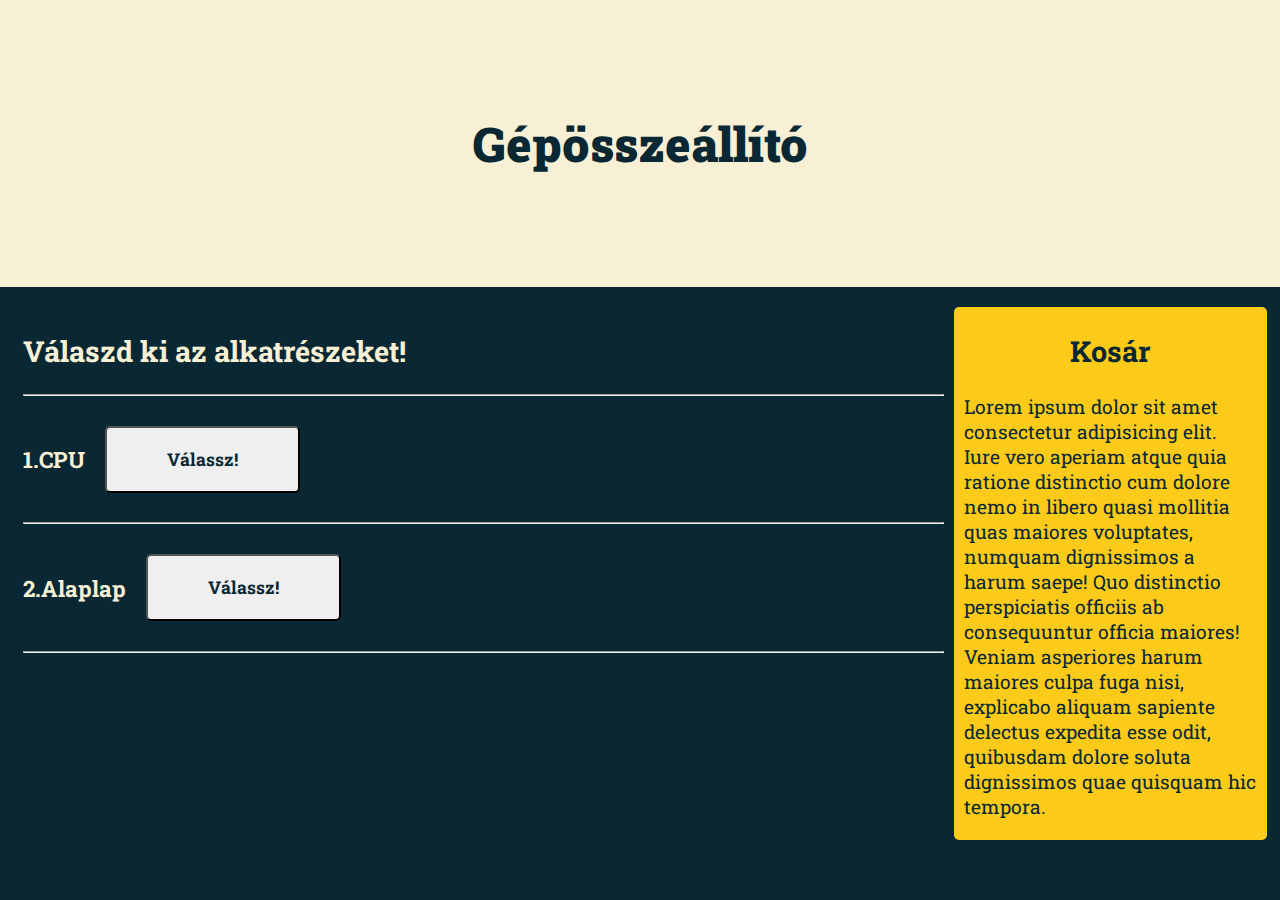
==== Weblap/index.html @ 91dbac44 "Flexbox befejezése, beviteli mezők elkezdve" ====
<!DOCTYPE html>
<html lang="hu">
<head>
  <meta charset="UTF-8">
  <meta name="viewport" content="width=device-width, initial-scale=1.0">
  <link rel="stylesheet" href="responsive_style.css">
  <link rel="stylesheet" href="main_style.css">
  <title>Gépösszeállító</title>
</head>
<body>
  <header>
    <div class="headerDiv">
      <h1 class="center-text">Gépösszeállító</h1>
    </div>
  </header>
  <nav class="navBar hidden">
    <div>
      <h3 class="">Gépösszeállító</h3>
    </div>
  </nav>
  <div class="container">
    <div class="row mainDiv">
      <div class="col-9">
        <p>
          <h2>Válaszd ki az alkatrészeket!</h2>
          <hr>
          <div class="choosable">
            <h3>1.CPU</h3>
              <div class="selectOptions">
                <input type="button" value="Válassz!" onclick="OpenDropDown(0)">
                <div class="myDropdown">
                  <input type="text" class="myInput" id="myInput" onkeyup="FilterSearch(0)">
                  <a href="">Jani</a>
                  <a href="">Petya</a>
                  <a href="">Béla</a>
                  <a href="">Jani</a>
                  <a href="">Jani</a>
                  <a href="">Jani</a>
                </div>
              </div>
          </div>
          <hr>
          <div class="choosable">
            <h3>2.Alaplap</h3>
              <div class="selectOptions">
                <input type="button" value="Válassz!" onclick="OpenDropDown(1)">
                <div class="myDropdown">
                  <input type="text" class="myInput" id="myInput" onkeyup="FilterSearch(1)"">
                  <a href="">Jani</a>
                  <a href="">Jani</a>
                </div>
              </div>
          </div>
          <hr>
        </p>
      </div>
      <div class="col-3 sideDiv">
        <h2 class="center-text">Kosár</h2>
        <p>Lorem ipsum dolor sit amet consectetur adipisicing elit. Iure vero aperiam atque quia ratione distinctio cum dolore nemo in libero quasi mollitia quas maiores voluptates, numquam dignissimos a harum saepe!
        Quo distinctio perspiciatis officiis ab consequuntur officia maiores! Veniam asperiores harum maiores culpa fuga nisi, explicabo aliquam sapiente delectus expedita esse odit, quibusdam dolore soluta dignissimos quae quisquam hic tempora.
        </p>
      </div>
    </div>
  </div>
  <script src="looks.js"></script>
</body>
</html>
---- Weblap/responsive_style.css ----
.container
{
    max-width: 98%;
    margin: 0 auto;
}

.row
{
    display: flex;
    justify-content: space-between;
    margin: 1em 0;
    flex-wrap: nowrap;
}

.col-1
{
   flex: 1 0 8.33%;
}

.col-2
{
    flex: 2 0 16.66%;
}

.col-3
{
    flex: 3 0 25%;
}

.col-4
{
    flex: 4 0 33.33%;
}

.col-5
{
    flex: 5 0 41.66%;
}

.col-6
{
    flex: 6 0 50%;
}

.col-7
{
    flex: 7 0 58.33%;
}

.col-8
{
    flex: 8 0 66.66%;
}

.col-9
{
    flex: 9 0 75%;
}

.col-10
{
    flex: 10 0 83.33%;
}

.col-11
{
    flex: 11 0 91.66%;
}

.col-12
{
    flex: 12 0 100%;
}

.col-1, .col-2, .col-3, .col-4, .col-5, .col-6, .col-7, .col-8, .col-9, .col-10, .col-11, .col-12, .navBar > div
    {
      box-sizing: border-box;
      padding: 2px 10px;
    }

@media screen and (max-width: 700px) {
    .row
    {
        flex-direction: column;
    }
    .col-1, .col-2, .col-3, .col-4, .col-5, .col-6, .col-7, .col-8, .col-9, .col-10, .col-11, .col-12
    {
        flex: 1 0 100%;
    }
}

@media screen and (max-width: 992px) {
    
}
---- Weblap/main_style.css ----
:root
{
  --color-1: #F7F0D4;
  --color-2: #FCCB1A;
  --color-3: #347B98;
  --color-4: #C21460;
  --color-5: #092834;
}

@font-face {
  font-family: myFont;
  src: url(Források/Roboto_Slab/RobotoSlab-VariableFont_wght.ttf);
}

body
{
  font-family: myFont;
  background-color: var(--color-5);
  color: var(--color-2);
  width: 100%;
  padding: 0;
  margin: 0;
  font-size: 1.2em;
}

.center-text
{
  text-align: center;
}

h1
{
  font-weight: 900;
  font-size: 2.5em;
}

.headerDiv
{
  background-color: var(--color-1);
  font-weight: 2000;
  color: var(--color-5);
  padding: 80px 10px;
}

.sideDiv
{
  background-color: var(--color-2);
  color: var(--color-5);
  border-radius: 5px;
  height: min-content;
  position: -webkit-sticky;
  position: sticky;
  top: 85px;
}

.mainDiv
{
  color: var(--color-1);
}

.navBar
{
  overflow: hidden;
  position: -webkit-sticky;
  position: sticky;
  top: 0;
  background-color: var(--color-1);
  color: var(--color-5);
  z-index: 1;
  visibility: visible;
  opacity: 1;
  transition: opacity 0.3s linear;
}

.navBar > div
{
  padding: 1 px 5px;
}

.hidden
{
  overflow: hidden;
  visibility: hidden;
  opacity: 0;
  transition: visibility 0s 0.1s, opacity 0.1s linear;
}

.hidden > div {
  margin-top: -10000px;
  transition: margin-top 0s 0s;
}

.choosable
{
  display: flex;
  align-items: center;
}

.choosable input[type="button"]
{
  margin: 20px;
  padding: 20px 60px;
  font-weight: bold;
  border-radius: 5px;
  font-family: myFont;
  font-size: 1.1rem;
  color: var(--color-5);
}

.myDropdown
{
  display: none;
  position: absolute;
  background-color: var(--color-1);
  min-width: 230px;
  padding: 10px;
  margin-top: -88px;
  margin-left: 220px;
  border-radius: 5px;
  z-index: 1;
}

.myDropdown a
{
  color: black;
  padding: 12px 16px;
  text-decoration: none;
  display: block;
}

.show {display:block;}
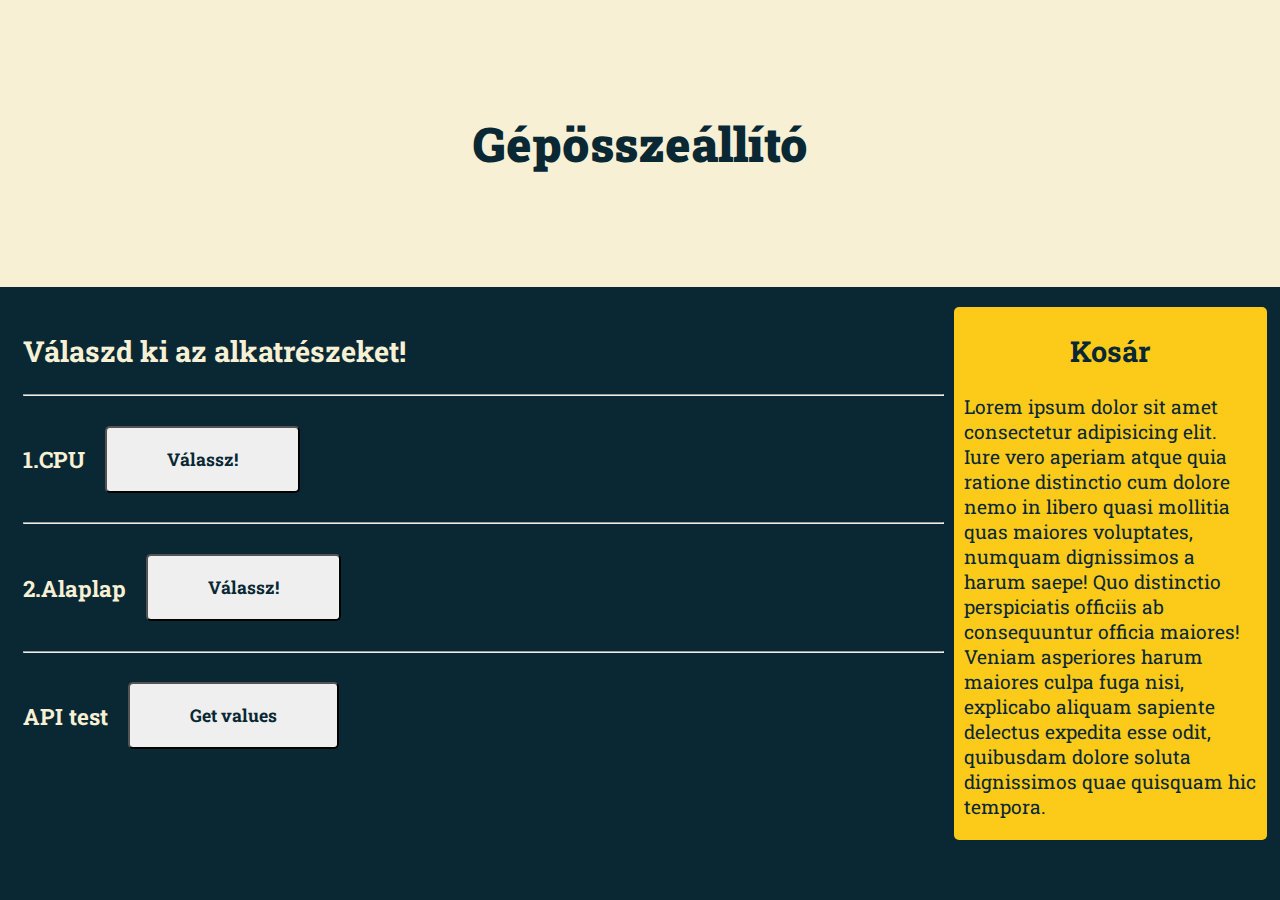
==== commit 338bcc51: "API hívás elkezdve, alkatrész választó folytatva" ====
--- a/Weblap/index.html
+++ b/Weblap/index.html
@@ -8,6 +8,7 @@
   <title>Gépösszeállító</title>
 </head>
 <body>
+  <div id="overlay"></div>
   <header>
     <div class="headerDiv">
       <h1 class="center-text">Gépösszeállító</h1>
@@ -15,10 +16,52 @@
   </header>
   <nav class="navBar hidden">
     <div>
-      <h3 class="">Gépösszeállító</h3>
+      <h3>Gépösszeállító</h3>
     </div>
   </nav>
+
   <div class="container">
+    <div class="filterTab">
+      <div class="col-12"><a href="javascript:void(0)" class="closebtn" onclick="closeNav(event)">&times;</a></div>
+      <div class="col-12">
+        <h1>Szűrés</h1>
+      </div>
+      <div class="col-12">
+        <h3>Gyártó</h3>
+        <select name="manufacturer" id="manufacturer">
+          <option value="Choose">--Válassz--</option>
+          <option value="AMD">AMD</option>
+          <option value="Intel">Intel</option>
+        </select>
+      </div>
+  
+      <div class="col-12">
+        <h3>Magok száma</h3>
+        <select name="coreNum" id="coreNum">
+          <option value="Choose">--Válassz--</option>
+          <option value="2">2</option>
+          <option value="4">4</option>
+          <option value="8">8</option>
+          <option value="16">16</option>
+          <option value="32">32</option>
+          <option value="64">64</option>
+          <option value="128">128</option>
+        </select>
+      </div>
+  
+      <div class="col-12">
+        <h3>Processzor foglalat</h3>
+        <select name="socket" id="socket">
+          <option value="Choose">--Válassz--</option>
+          <option value="AM4">AM4</option>
+          <option value="AM5">AM5</option>
+        </select>
+      </div>
+
+      <div class="col-12">
+        <input type="button" value="Szűrés">
+      </div>
+    </div>
     <div class="row mainDiv">
       <div class="col-9">
         <p>
@@ -27,9 +70,12 @@
           <div class="choosable">
             <h3>1.CPU</h3>
               <div class="selectOptions">
-                <input type="button" value="Válassz!" onclick="OpenDropDown(0)">
+                <input type="button" value="Válassz!" onclick="OpenDropDown(0, event)">
                 <div class="myDropdown">
                   <input type="text" class="myInput" id="myInput" onkeyup="FilterSearch(0)">
+
+                  <input type="button" value="Szűrés" class="filterBtn" onclick="openNav(event)">
+
                   <a href="">Jani</a>
                   <a href="">Petya</a>
                   <a href="">Béla</a>
@@ -43,7 +89,7 @@
           <div class="choosable">
             <h3>2.Alaplap</h3>
               <div class="selectOptions">
-                <input type="button" value="Válassz!" onclick="OpenDropDown(1)">
+                <input type="button" value="Válassz!" onclick="OpenDropDown(1, event)">
                 <div class="myDropdown">
                   <input type="text" class="myInput" id="myInput" onkeyup="FilterSearch(1)"">
                   <a href="">Jani</a>
@@ -52,6 +98,11 @@
               </div>
           </div>
           <hr>
+          <div class="choosable">
+            <h3>API test</h3>
+              <input type="button" value="Get values" onclick="GetDataFromDB()">
+              <div id="testout"></div>
+          </div>
         </p>
       </div>
       <div class="col-3 sideDiv">
@@ -63,5 +114,6 @@
     </div>
   </div>
   <script src="looks.js"></script>
+  <script src="apiCalls.js"></script>
 </body>
 </html>--- a/Weblap/responsive_style.css
+++ b/Weblap/responsive_style.css
@@ -72,6 +72,18 @@
     flex: 12 0 100%;
 }
 
+.myDropdown
+{
+    display: none;
+    position: absolute;
+    min-width: 230px;
+    padding: 10px;
+    margin-top: -88px;
+    margin-left: 220px;
+    border-radius: 5px;
+    z-index: 1;
+}
+
 .col-1, .col-2, .col-3, .col-4, .col-5, .col-6, .col-7, .col-8, .col-9, .col-10, .col-11, .col-12, .navBar > div
     {
       box-sizing: border-box;
@@ -87,6 +99,10 @@
     {
         flex: 1 0 100%;
     }
+    .myDropdown
+    {
+        margin: -15px 75px 0px 0px !important;
+    }
 }
 
 @media screen and (max-width: 992px) {
--- a/Weblap/main_style.css
+++ b/Weblap/main_style.css
@@ -66,7 +66,7 @@
   top: 0;
   background-color: var(--color-1);
   color: var(--color-5);
-  z-index: 1;
+  z-index: 2;
   visibility: visible;
   opacity: 1;
   transition: opacity 0.3s linear;
@@ -96,6 +96,17 @@
   align-items: center;
 }
 
+.choosable input[type="button"].filterBtn
+{
+  padding: 5px;
+  margin:  5px;
+  font-weight: normal;
+  border-radius: 5px;
+  font-family: myFont;
+  font-size: 1rem;
+  color: var(--color-5);
+}
+
 .choosable input[type="button"]
 {
   margin: 20px;
@@ -107,17 +118,15 @@
   color: var(--color-5);
 }
 
+.choosable input[type="text"]
+{
+  height: 1rem;
+  padding: 5px;
+}
+
 .myDropdown
 {
-  display: none;
-  position: absolute;
-  background-color: var(--color-1);
-  min-width: 230px;
-  padding: 10px;
-  margin-top: -88px;
-  margin-left: 220px;
-  border-radius: 5px;
-  z-index: 1;
+  background-color: var(--color-1); 
 }
 
 .myDropdown a
@@ -128,4 +137,58 @@
   display: block;
 }
 
-.show {display:block;}+.show {display:block;}
+.filterTab
+{
+  width: 0;
+  height: 100%;
+  position: fixed;
+  z-index: 4;
+  top: 0;
+  left: 0;
+  background-color: var(--color-5);
+  overflow-x: hidden;
+  transition: 0.5s;
+  padding-top: 60px;
+}
+
+.filterTab h3
+{
+  margin-bottom: 5px;
+}
+
+.filterTab select
+{
+  width: 60%;
+  height: 2em;
+  border-radius: 5px;
+}
+
+.filterTab input[type="button"]
+{
+  margin: 10px 0px 0px 0px;
+  padding: 10px;
+  font-size: 1rem;
+  border-radius: 5px;
+}
+
+.filterTab a {
+  float: right;
+  padding: 8px 8px 8px 32px;
+  text-decoration: none;
+  font-size: 50px;
+  color: #818181;
+  display: block;
+  transition: 0.3s;
+}
+
+#overlay {
+  position: fixed; 
+  display: none;
+  width: 100%;
+  height: 100%;
+  top: 0;
+  left: 0;
+  background-color: rgba(0,0,0,0.5); 
+  z-index: 3;
+}
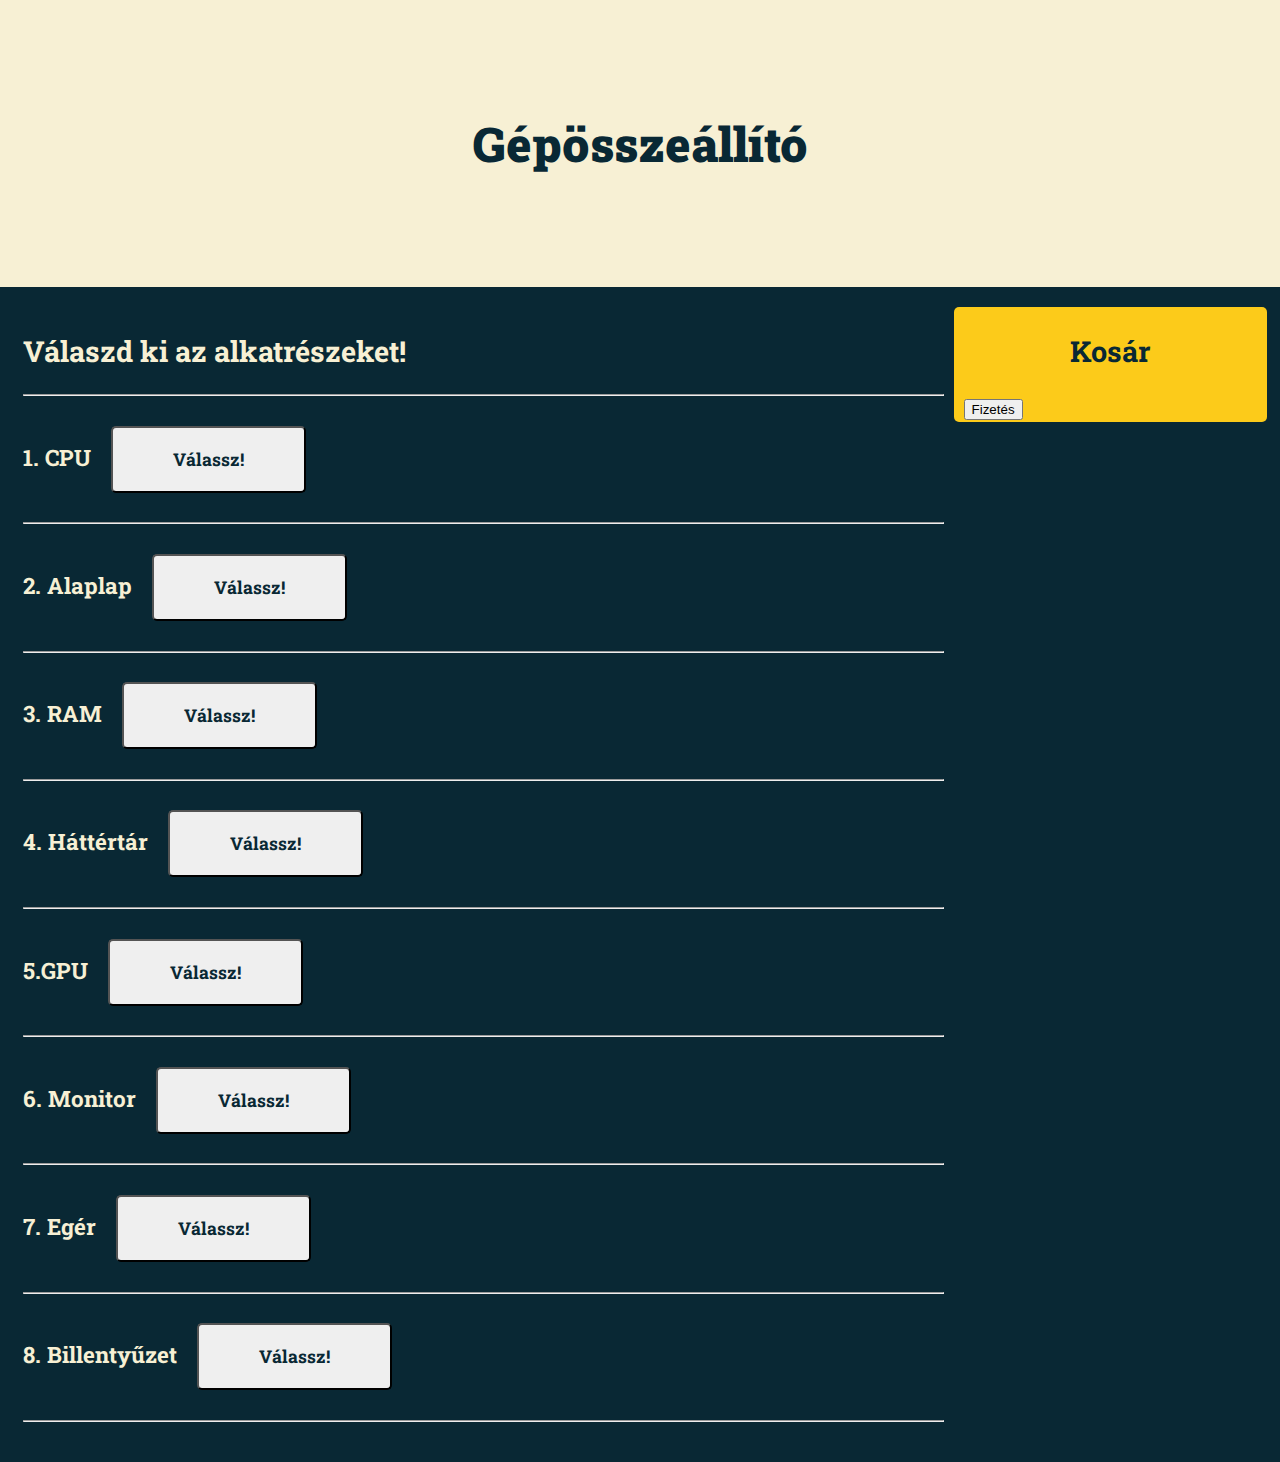
==== commit 4a5ef42c: "Szűrő kinézet kész, kosár kinézet elkezdve" ====
--- a/Weblap/index.html
+++ b/Weblap/index.html
@@ -8,7 +8,10 @@
   <title>Gépösszeállító</title>
 </head>
 <body>
-  <div id="overlay"></div>
+  <div class="overlay"></div>
+  <div class="overlaySelect">
+    
+  </div>
   <header>
     <div class="headerDiv">
       <h1 class="center-text">Gépösszeállító</h1>
@@ -21,99 +24,89 @@
   </nav>
 
   <div class="container">
-    <div class="filterTab">
-      <div class="col-12"><a href="javascript:void(0)" class="closebtn" onclick="closeNav(event)">&times;</a></div>
-      <div class="col-12">
-        <h1>Szűrés</h1>
-      </div>
-      <div class="col-12">
-        <h3>Gyártó</h3>
-        <select name="manufacturer" id="manufacturer">
-          <option value="Choose">--Válassz--</option>
-          <option value="AMD">AMD</option>
-          <option value="Intel">Intel</option>
-        </select>
-      </div>
-  
-      <div class="col-12">
-        <h3>Magok száma</h3>
-        <select name="coreNum" id="coreNum">
-          <option value="Choose">--Válassz--</option>
-          <option value="2">2</option>
-          <option value="4">4</option>
-          <option value="8">8</option>
-          <option value="16">16</option>
-          <option value="32">32</option>
-          <option value="64">64</option>
-          <option value="128">128</option>
-        </select>
-      </div>
-  
-      <div class="col-12">
-        <h3>Processzor foglalat</h3>
-        <select name="socket" id="socket">
-          <option value="Choose">--Válassz--</option>
-          <option value="AM4">AM4</option>
-          <option value="AM5">AM5</option>
-        </select>
-      </div>
 
-      <div class="col-12">
-        <input type="button" value="Szűrés">
-      </div>
-    </div>
     <div class="row mainDiv">
       <div class="col-9">
         <p>
           <h2>Válaszd ki az alkatrészeket!</h2>
           <hr>
           <div class="choosable">
-            <h3>1.CPU</h3>
+            <h3>1. CPU</h3>
               <div class="selectOptions">
-                <input type="button" value="Válassz!" onclick="OpenDropDown(0, event)">
-                <div class="myDropdown">
-                  <input type="text" class="myInput" id="myInput" onkeyup="FilterSearch(0)">
-
-                  <input type="button" value="Szűrés" class="filterBtn" onclick="openNav(event)">
-
-                  <a href="">Jani</a>
-                  <a href="">Petya</a>
-                  <a href="">Béla</a>
-                  <a href="">Jani</a>
-                  <a href="">Jani</a>
-                  <a href="">Jani</a>
-                </div>
+                <input type="button" value="Válassz!" class="dropdownBtn">
               </div>
           </div>
           <hr>
           <div class="choosable">
-            <h3>2.Alaplap</h3>
+            <h3>2. Alaplap</h3>
               <div class="selectOptions">
-                <input type="button" value="Válassz!" onclick="OpenDropDown(1, event)">
-                <div class="myDropdown">
-                  <input type="text" class="myInput" id="myInput" onkeyup="FilterSearch(1)"">
-                  <a href="">Jani</a>
-                  <a href="">Jani</a>
-                </div>
+                <input type="button" value="Válassz!" class="dropdownBtn">
               </div>
           </div>
           <hr>
           <div class="choosable">
-            <h3>API test</h3>
-              <input type="button" value="Get values" onclick="GetDataFromDB()">
-              <div id="testout"></div>
+            <h3>3. RAM</h3>
+              <div class="selectOptions">
+                <input type="button" value="Válassz!" class="dropdownBtn">
+              </div>
           </div>
+          <hr>
+          <div class="choosable">
+            <h3>4. Háttértár</h3>
+              <div class="selectOptions">
+                <input type="button" value="Válassz!" class="dropdownBtn">
+              </div>
+          </div>
+          <hr>
+          <div class="choosable">
+            <h3>5.GPU</h3>
+              <div class="selectOptions">
+                <input type="button" value="Válassz!" class="dropdownBtn">
+              </div>
+          </div>
+          <hr>
+          <div class="choosable">
+            <h3>6. Monitor</h3>
+              <div class="selectOptions">
+                <input type="button" value="Válassz!" class="dropdownBtn">
+              </div>
+          </div>
+          <hr>
+          <div class="choosable">
+            <h3>7. Egér</h3>
+              <div class="selectOptions">
+                <input type="button" value="Válassz!" class="dropdownBtn">
+              </div>
+          </div>
+          <hr>
+          <div class="choosable">
+            <h3>8. Billentyűzet</h3>
+              <div class="selectOptions">
+                <input type="button" value="Válassz!" class="dropdownBtn">
+              </div>
+          </div>
+          <hr>
         </p>
       </div>
       <div class="col-3 sideDiv">
         <h2 class="center-text">Kosár</h2>
-        <p>Lorem ipsum dolor sit amet consectetur adipisicing elit. Iure vero aperiam atque quia ratione distinctio cum dolore nemo in libero quasi mollitia quas maiores voluptates, numquam dignissimos a harum saepe!
-        Quo distinctio perspiciatis officiis ab consequuntur officia maiores! Veniam asperiores harum maiores culpa fuga nisi, explicabo aliquam sapiente delectus expedita esse odit, quibusdam dolore soluta dignissimos quae quisquam hic tempora.
-        </p>
+        <div class="cart">
+          <div class="cartElement rowDiv"></div>
+          <div class="cartElement rowDiv"></div>
+          <div class="cartElement rowDiv"></div>
+          <div class="cartElement rowDiv"></div>
+          <div class="cartElement rowDiv"></div>
+          <div class="cartElement rowDiv"></div>
+          <div class="cartElement rowDiv"></div>
+          <div class="cartElement rowDiv"></div>
+        </div>
+        <div>
+          <input type="button" value="Fizetés">
+        </div>
       </div>
     </div>
   </div>
-  <script src="looks.js"></script>
-  <script src="apiCalls.js"></script>
+  <script src="looks.js" type="module"></script>
+  <script src="apiCalls.js" type="module"></script>
 </body>
 </html>--- a/Weblap/responsive_style.css
+++ b/Weblap/responsive_style.css
@@ -2,14 +2,35 @@
 {
     max-width: 98%;
     margin: 0 auto;
+    height: 100%;
 }
 
 .row
 {
+    height: 100%;
     display: flex;
     justify-content: space-between;
     margin: 1em 0;
     flex-wrap: nowrap;
+}
+
+.wrappable
+{
+    flex-wrap: wrap;
+}
+
+.rowDiv
+{
+    height: 100%;
+    display: flex;
+    align-items: center;
+    margin: 0 15px;
+    width: 100%;
+}
+
+.cartElement
+{
+    margin: 0 0;
 }
 
 .col-1
@@ -103,6 +124,14 @@
     {
         margin: -15px 75px 0px 0px !important;
     }
+    .overlaySelect
+    {
+        overflow-y: auto;
+    }
+    .choosableOptions
+    {
+        overflow-y: visible;
+    }
 }
 
 @media screen and (max-width: 992px) {
--- a/Weblap/main_style.css
+++ b/Weblap/main_style.css
@@ -18,6 +18,7 @@
   background-color: var(--color-5);
   color: var(--color-2);
   width: 100%;
+  height: 100%;
   padding: 0;
   margin: 0;
   font-size: 1.2em;
@@ -93,18 +94,12 @@
 .choosable
 {
   display: flex;
-  align-items: center;
-}
-
-.choosable input[type="button"].filterBtn
-{
-  padding: 5px;
-  margin:  5px;
-  font-weight: normal;
-  border-radius: 5px;
-  font-family: myFont;
-  font-size: 1rem;
-  color: var(--color-5);
+  align-items: baseline;
+}
+
+.choosable > select
+{
+  margin: 8px;
 }
 
 .choosable input[type="button"]
@@ -122,6 +117,7 @@
 {
   height: 1rem;
   padding: 5px;
+  margin: 0px 15px;
 }
 
 .myDropdown
@@ -138,57 +134,132 @@
 }
 
 .show {display:block;}
-.filterTab
-{
-  width: 0;
+
+.overlay
+{
+  position: fixed;
+  display: none;
+  width: 100%;
   height: 100%;
+  background-color: rgba(0, 0, 0, 0.5);
+  z-index: 3;
+}
+
+.overlaySelect
+{
   position: fixed;
+  display: none;
+  width: 90%;
+  height: 90%;
+  top: 50%;
+  left: 50%;
+  border-radius: 14px;
+  transform: translate(-50%, -50%);
+  background-color: var(--color-5);
   z-index: 4;
-  top: 0;
-  left: 0;
-  background-color: var(--color-5);
-  overflow-x: hidden;
-  transition: 0.5s;
-  padding-top: 60px;
-}
-
-.filterTab h3
-{
-  margin-bottom: 5px;
-}
-
-.filterTab select
-{
-  width: 60%;
-  height: 2em;
-  border-radius: 5px;
-}
-
-.filterTab input[type="button"]
-{
-  margin: 10px 0px 0px 0px;
-  padding: 10px;
-  font-size: 1rem;
-  border-radius: 5px;
-}
-
-.filterTab a {
-  float: right;
-  padding: 8px 8px 8px 32px;
+  padding: 15px;
+}
+
+.toLeft
+{
+  display: flex;
+  justify-content: end;
+}
+
+.toLeft > a
+{
+  font-size: 40px;
   text-decoration: none;
-  font-size: 50px;
-  color: #818181;
+  color: var(--color-1);
+}
+
+.toLeftItem
+{
+  width: 100%;
+  display: flex;
+  justify-content: end;
+}
+
+.choosableOptions
+{
+  overflow-y: auto;
+}
+
+.verticalDivider
+{
+  border-left: 6px solid var(--color-1);
+  height: 90%;
+}
+
+.choosableOptions a
+{
+  color: var(--color-1);
+  padding: 12px 16px;
+  text-decoration: none;
   display: block;
-  transition: 0.3s;
-}
-
-#overlay {
-  position: fixed; 
-  display: none;
-  width: 100%;
-  height: 100%;
-  top: 0;
-  left: 0;
-  background-color: rgba(0,0,0,0.5); 
-  z-index: 3;
-}
+}
+
+.minWidthSet
+{
+  width: 100%;
+}
+
+h3
+{
+  min-width: fit-content;
+}
+
+.selectableOpt
+{
+  border: 6px solid var(--color-1);
+  padding: 5px 25px;
+  border-radius: 10px;
+  margin: 15px;
+  background-color: var(--color-3);
+  cursor: pointer;
+  user-select: none;
+}
+
+.filterOpt
+{
+  user-select: none;
+}
+
+.selectableOpt:first
+{
+  margin-top: 0px;
+}
+
+.selectableOpt .row
+{
+  margin: 0;
+}
+
+.selectableOpt h3, .selectableOpt p
+{
+  margin:2px;
+}
+
+.selectableOpt hr
+{
+  width: 98%;
+}
+.anAttribute
+{
+  margin: 0px 10px;
+  margin-bottom: 10px;
+}
+
+body.stop-scrolling {
+  overflow: hidden;
+}
+
+.filterDiv
+{
+  overflow-y: auto;
+  height: 90%;
+}
+.closeOverlay
+{
+  margin: 0px 5px;
+}
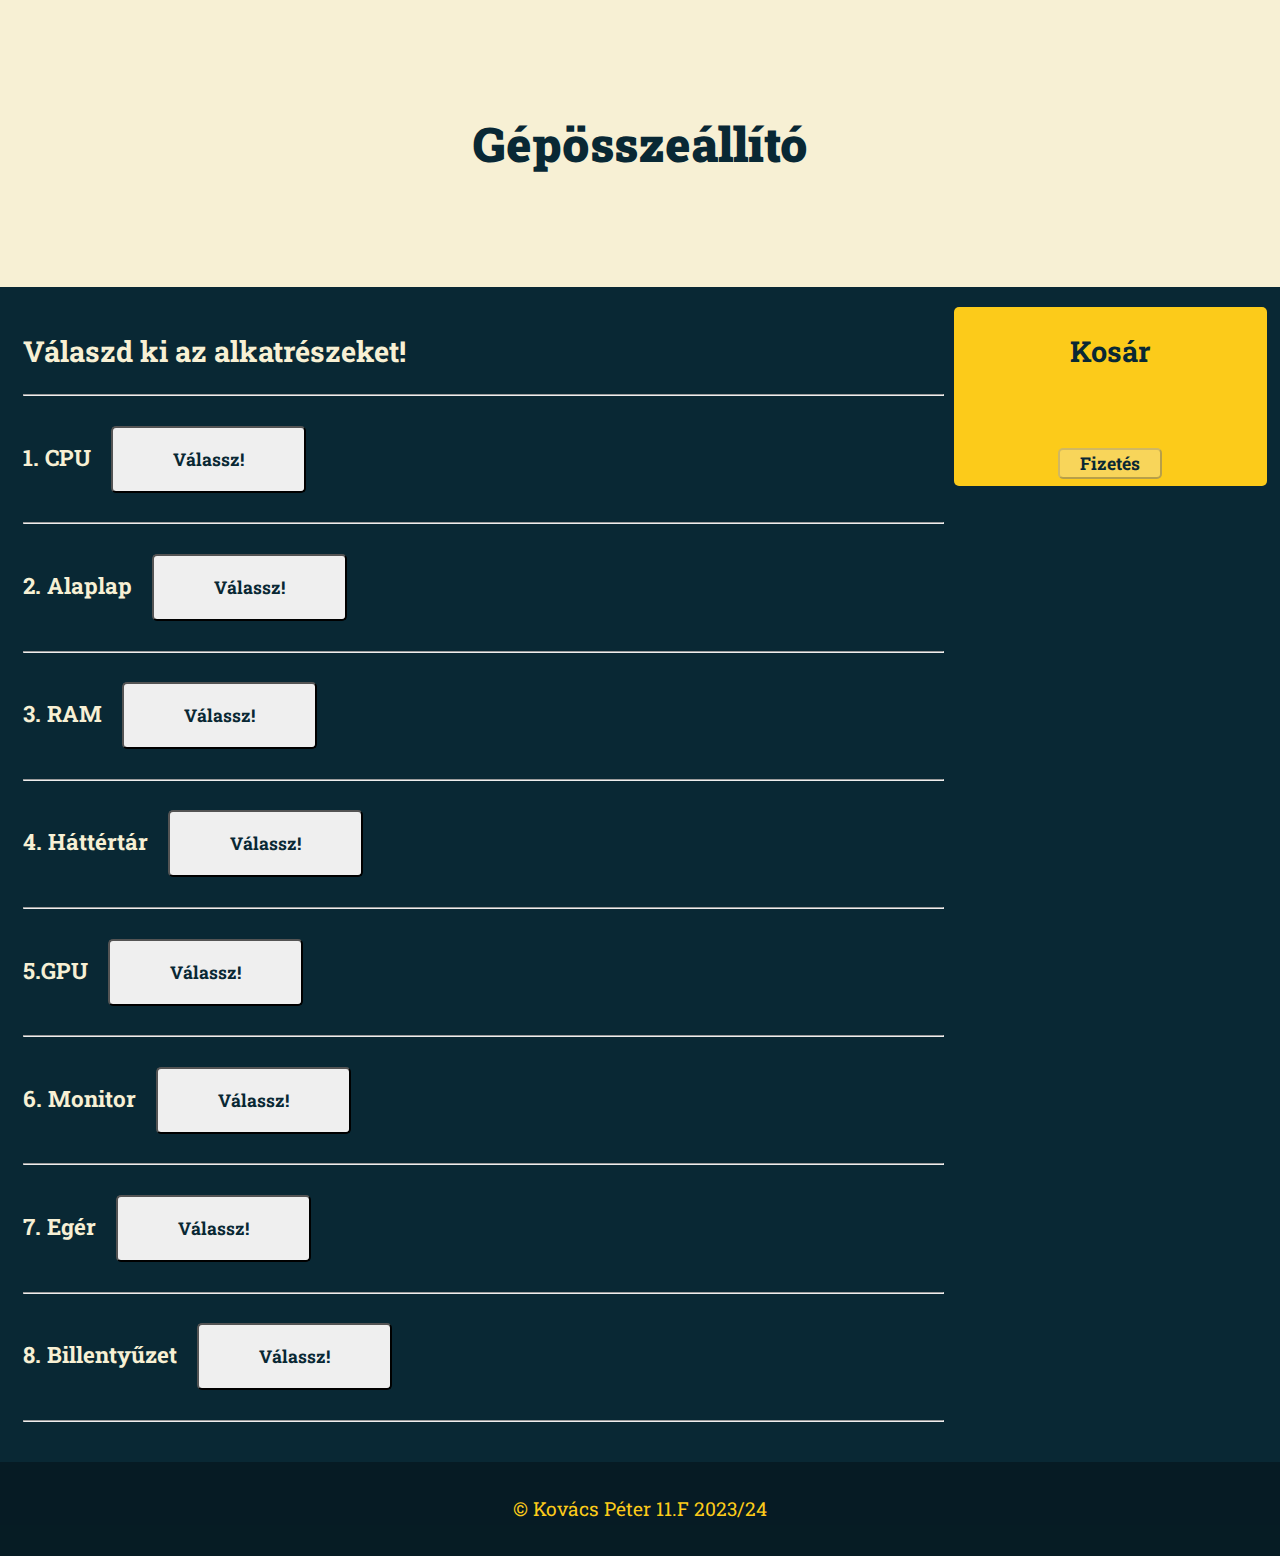
==== commit e3c2715f: "Kosár és footer kinézet kész" ====
--- a/Weblap/index.html
+++ b/Weblap/index.html
@@ -92,20 +92,36 @@
         <h2 class="center-text">Kosár</h2>
         <div class="cart">
           <div class="cartElement rowDiv"></div>
+          <hr class="cartHr hidden">
           <div class="cartElement rowDiv"></div>
+          <hr class="cartHr hidden">
           <div class="cartElement rowDiv"></div>
+          <hr class="cartHr hidden">
           <div class="cartElement rowDiv"></div>
+          <hr class="cartHr hidden">
           <div class="cartElement rowDiv"></div>
+          <hr class="cartHr hidden">
           <div class="cartElement rowDiv"></div>
+          <hr class="cartHr hidden">
           <div class="cartElement rowDiv"></div>
+          <hr class="cartHr hidden">
           <div class="cartElement rowDiv"></div>
-        </div>
-        <div>
-          <input type="button" value="Fizetés">
+          <hr class="cartHr hidden">
+          <div class="rowDiv finalPrice hidden"><div class="minWidthSet">
+            <p>Végösszeg:</p>
+          </div><div class="finalPriceDiv toLeftItem"></div></div>
+          <div class="centerDiv">
+            <input type="button" value="Fizetés" class="purchaseBtn" disabled="true">
+          </div>
         </div>
       </div>
     </div>
   </div>
+  <footer>
+    <div class="myFooter">
+      <p class="center-text">&copy; Kovács Péter 11.F 2023/24</p>
+    </div>
+  </footer>
   <script src="looks.js" type="module"></script>
   <script src="apiCalls.js" type="module"></script>
 </body>
--- a/Weblap/responsive_style.css
+++ b/Weblap/responsive_style.css
@@ -93,44 +93,56 @@
     flex: 12 0 100%;
 }
 
-.myDropdown
+.col-1, .col-2, .col-3, .col-4, .col-5, .col-6, .col-7, .col-8, .col-9, .col-10, .col-11, .col-12, .navBar > div
 {
-    display: none;
-    position: absolute;
-    min-width: 230px;
-    padding: 10px;
-    margin-top: -88px;
-    margin-left: 220px;
-    border-radius: 5px;
-    z-index: 1;
+    box-sizing: border-box;
+    padding: 2px 10px;
 }
 
-.col-1, .col-2, .col-3, .col-4, .col-5, .col-6, .col-7, .col-8, .col-9, .col-10, .col-11, .col-12, .navBar > div
-    {
-      box-sizing: border-box;
-      padding: 2px 10px;
+
+.filterDiv
+{
+  overflow-y: auto;
+  height: 90%;
+  direction: rtl;
+}
+
+.filterDiv *
+{
+    direction: ltr;
+}
+
+::-webkit-scrollbar
+{
+    border-radius: 5px;
+    width: 10px;
+}
+::-webkit-scrollbar-track {
+    box-shadow: inset 0 0 5px grey;
+    border-radius: 10px;
     }
+    
+/* Handle */
+::-webkit-scrollbar-thumb {
+background: #F7F0D4;
+border-radius: 10px;
+border: 1px solid black;
+}
+
 
 @media screen and (max-width: 700px) {
     .row
     {
         flex-direction: column;
+        height: fit-content;
     }
     .col-1, .col-2, .col-3, .col-4, .col-5, .col-6, .col-7, .col-8, .col-9, .col-10, .col-11, .col-12
     {
         flex: 1 0 100%;
     }
-    .myDropdown
-    {
-        margin: -15px 75px 0px 0px !important;
-    }
     .overlaySelect
     {
         overflow-y: auto;
-    }
-    .choosableOptions
-    {
-        overflow-y: visible;
     }
 }
 
--- a/Weblap/main_style.css
+++ b/Weblap/main_style.css
@@ -253,13 +253,56 @@
 body.stop-scrolling {
   overflow: hidden;
 }
-
-.filterDiv
-{
-  overflow-y: auto;
-  height: 90%;
-}
 .closeOverlay
 {
   margin: 0px 5px;
 }
+
+.myFooter
+{
+  background-color: rgba(0, 0, 0, 0.3);
+  padding: 15px;
+}
+
+.cart hr
+{
+  border: none;
+  border-top: 2px solid var(--color-5);
+  width: 98%;
+  height: 1px;
+  margin: 2px auto;
+}
+
+hr.hidden, .finalPrice.hidden
+{
+  margin: 0;
+}
+
+.finalPrice, .finalPrice div
+{
+  margin: 0 0;
+  padding: 0;
+}
+
+.finalPrice p, .finalPrice div
+{
+  font-weight: bold;
+  margin: 0px 0;
+}
+
+.purchaseBtn
+{
+  margin: 5px;
+  padding: 2px 20px;
+  font-weight: bold;
+  border-radius: 5px;
+  font-family: myFont;
+  font-size: 1.1rem;
+  color: var(--color-5);
+}
+
+.centerDiv
+{
+  display: flex;
+  justify-content: center;
+}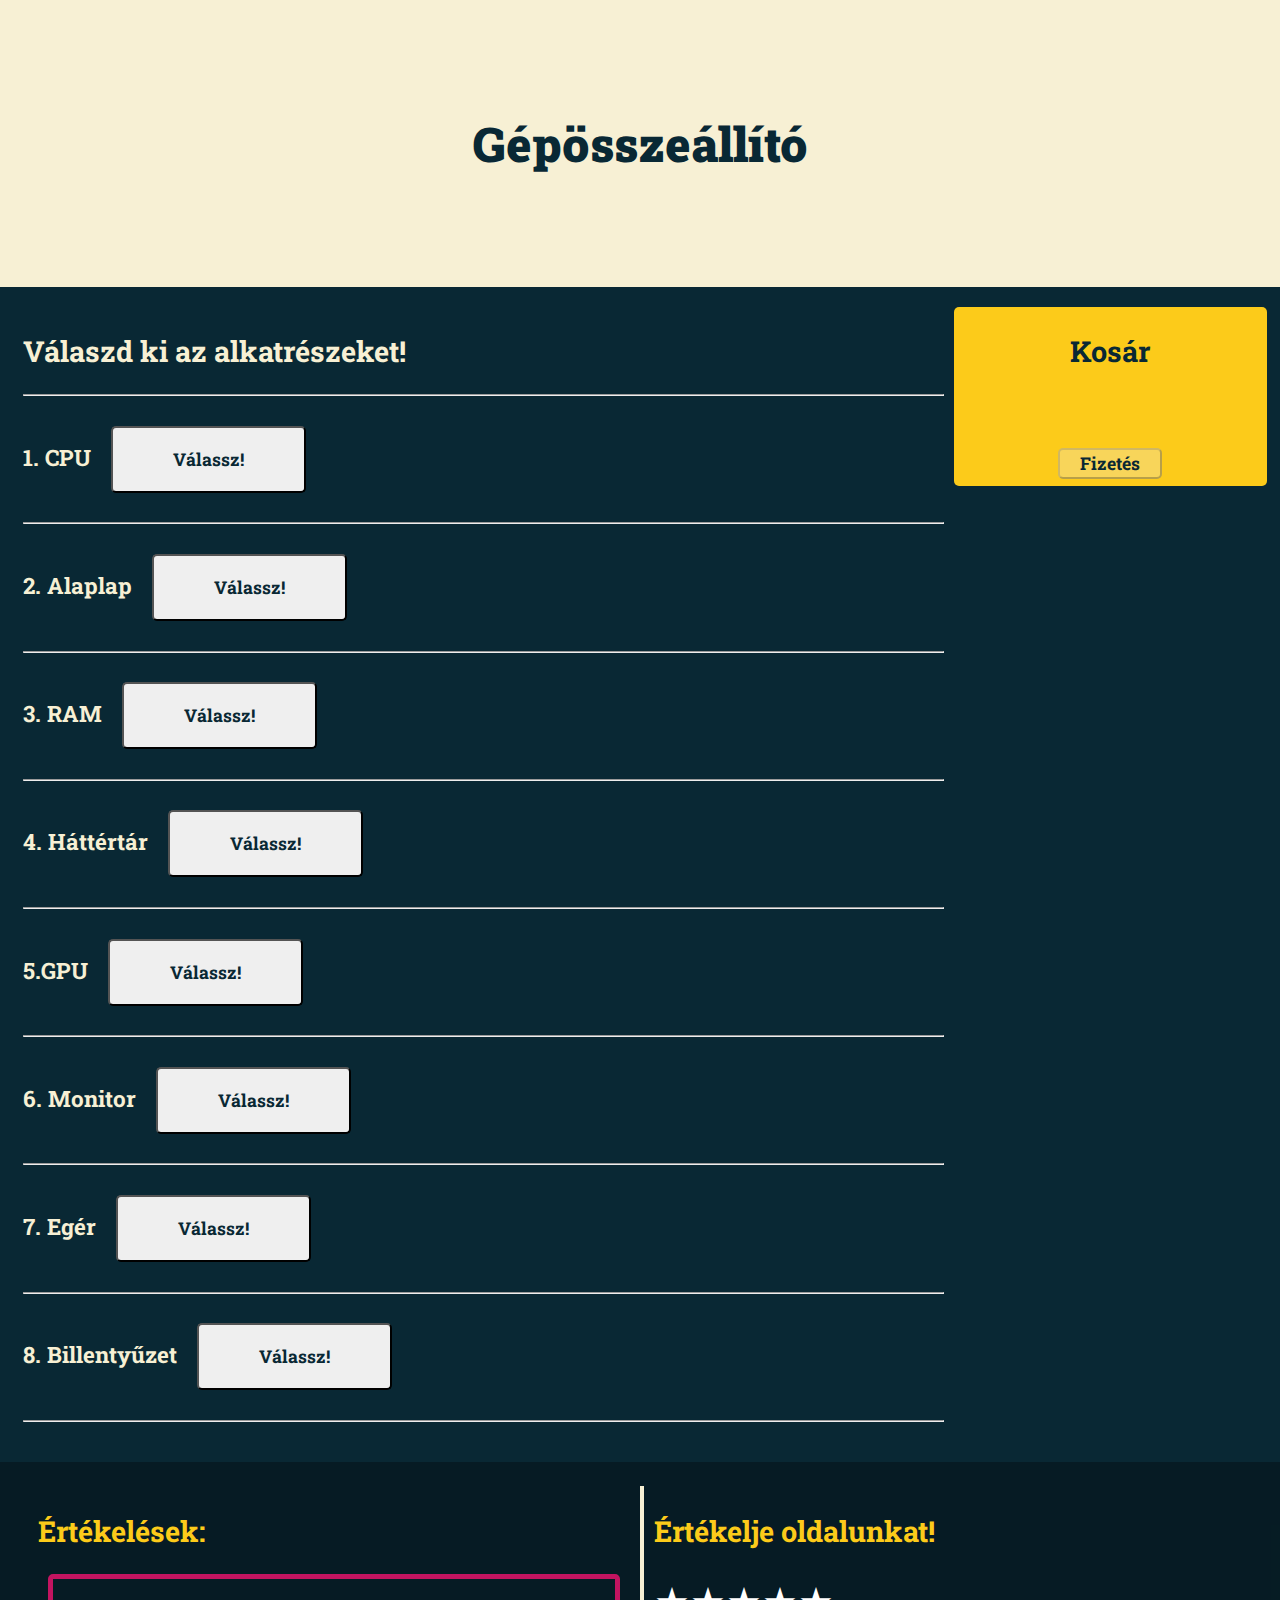
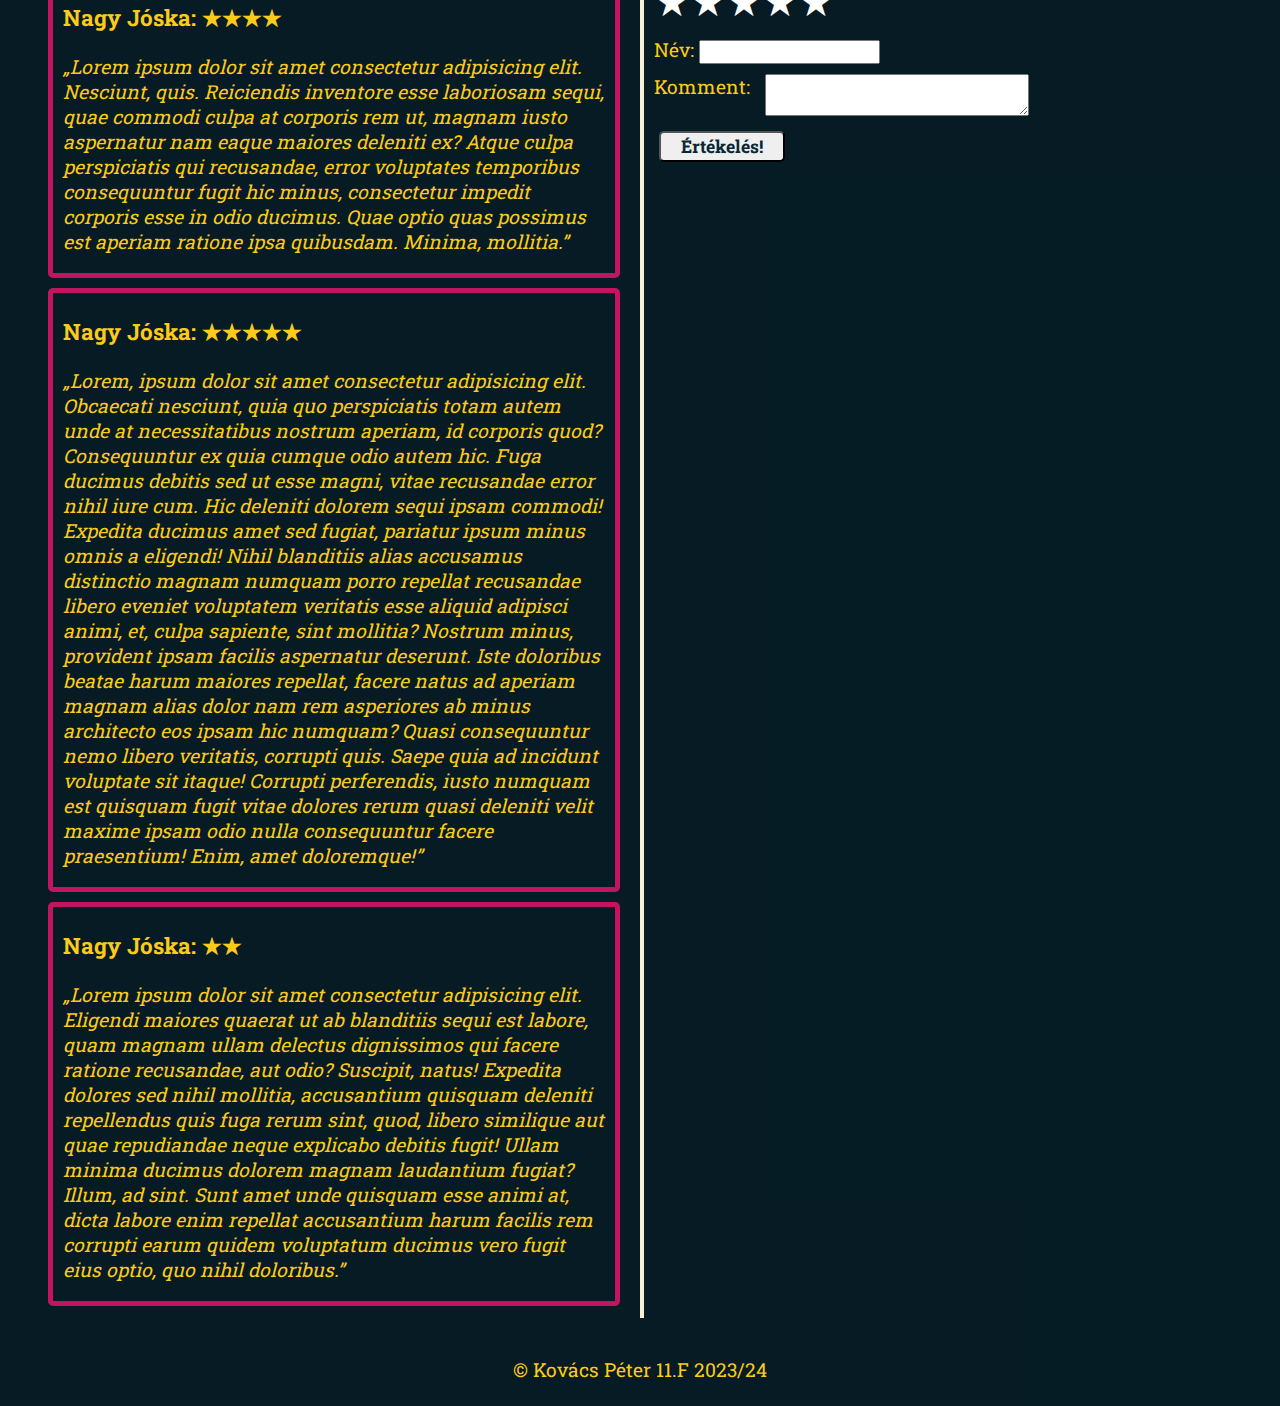
==== commit 0a176aa9: "Értékelés felület elkezdve" ====
--- a/Weblap/index.html
+++ b/Weblap/index.html
@@ -9,8 +9,7 @@
 </head>
 <body>
   <div class="overlay"></div>
-  <div class="overlaySelect">
-    
+  <div class="overlaySelect">    
   </div>
   <header>
     <div class="headerDiv">
@@ -119,7 +118,59 @@
   </div>
   <footer>
     <div class="myFooter">
-      <p class="center-text">&copy; Kovács Péter 11.F 2023/24</p>
+      <div class="container">
+        <div class="row">
+          <div class="col-6">
+            <h2>Értékelések:</h2>
+            <div class="reviews">
+              <div class="review">
+                <h3>Nagy Jóska: &#9733;&#9733;&#9733;&#9733;</h3>
+                <p><q>Lorem ipsum dolor sit amet consectetur adipisicing elit. Nesciunt, quis. Reiciendis inventore esse laboriosam sequi, quae commodi culpa at corporis rem ut, magnam iusto aspernatur nam eaque maiores deleniti ex?
+                Atque culpa perspiciatis qui recusandae, error voluptates temporibus consequuntur fugit hic minus, consectetur impedit corporis esse in odio ducimus. Quae optio quas possimus est aperiam ratione ipsa quibusdam. Minima, mollitia.</q></p>
+              </div>
+              <div class="review">
+                <h3>Nagy Jóska: &#9733;&#9733;&#9733;&#9733;&#9733;</h3>
+                <p><q>Lorem, ipsum dolor sit amet consectetur adipisicing elit. Obcaecati nesciunt, quia quo perspiciatis totam autem unde at necessitatibus nostrum aperiam, id corporis quod? Consequuntur ex quia cumque odio autem hic.
+                Fuga ducimus debitis sed ut esse magni, vitae recusandae error nihil iure cum. Hic deleniti dolorem sequi ipsam commodi! Expedita ducimus amet sed fugiat, pariatur ipsum minus omnis a eligendi!
+                Nihil blanditiis alias accusamus distinctio magnam numquam porro repellat recusandae libero eveniet voluptatem veritatis esse aliquid adipisci animi, et, culpa sapiente, sint mollitia? Nostrum minus, provident ipsam facilis aspernatur deserunt.
+                Iste doloribus beatae harum maiores repellat, facere natus ad aperiam magnam alias dolor nam rem asperiores ab minus architecto eos ipsam hic numquam? Quasi consequuntur nemo libero veritatis, corrupti quis.
+                Saepe quia ad incidunt voluptate sit itaque! Corrupti perferendis, iusto numquam est quisquam fugit vitae dolores rerum quasi deleniti velit maxime ipsam odio nulla consequuntur facere praesentium! Enim, amet doloremque!</q></p>
+              </div>
+              <div class="review">
+                <h3>Nagy Jóska: &#9733;&#9733;</h3>
+                <p><q>Lorem ipsum dolor sit amet consectetur adipisicing elit. Eligendi maiores quaerat ut ab blanditiis sequi est labore, quam magnam ullam delectus dignissimos qui facere ratione recusandae, aut odio? Suscipit, natus!
+                Expedita dolores sed nihil mollitia, accusantium quisquam deleniti repellendus quis fuga rerum sint, quod, libero similique aut quae repudiandae neque explicabo debitis fugit! Ullam minima ducimus dolorem magnam laudantium fugiat?
+                Illum, ad sint. Sunt amet unde quisquam esse animi at, dicta labore enim repellat accusantium harum facilis rem corrupti earum quidem voluptatum ducimus vero fugit eius optio, quo nihil doloribus.</q></p>
+              </div>
+            </div>
+          </div>
+          <div class="verticalDivider"></div>
+          <div class="col-6 rateSide">
+            <h2>Értékelje oldalunkat!</h2>
+            <div class="row normalJustify">
+              <div class="reviewStars">
+                <span>&#9733;</span>
+                <span>&#9733;</span>
+                <span>&#9733;</span>
+                <span>&#9733;</span>
+                <span>&#9733;</span>
+              </div>
+            </div>
+            <div class="row normalJustify">
+              <div class=""><label>Név: <input type="text"></label></div>
+            </div>
+            <div class="row normalJustify">
+              <div><label class="itemsTop">Komment: <textarea name="comment" id="comment" cols="30" rows="2" class="nameInputDiv"></textarea></label></div>
+            </div>
+            <div class="row normalJustify">
+              <div class=""><input type="button" value="Értékelés!" class="purchaseBtn"></div>
+            </div>
+          </div>
+        </div>
+        <div class="centerDiv">
+          <p>&copy; Kovács Péter 11.F 2023/24</p>
+        </div>
+      </div>
     </div>
   </footer>
   <script src="looks.js" type="module"></script>
--- a/Weblap/responsive_style.css
+++ b/Weblap/responsive_style.css
@@ -12,6 +12,21 @@
     justify-content: space-between;
     margin: 1em 0;
     flex-wrap: nowrap;
+}
+
+.normalJustify
+{
+    justify-content: flex-start;
+    align-items: center;
+    margin: 10px 0px 0px 0px;
+    padding: 0px;
+    height: min-content;
+}
+
+.itemsTop
+{
+    display: flex;
+    align-items: flex-start;
 }
 
 .wrappable
@@ -144,6 +159,10 @@
     {
         overflow-y: auto;
     }
+    .normalJustify
+    {
+        margin: 10px 0px;
+    }
 }
 
 @media screen and (max-width: 992px) {
--- a/Weblap/main_style.css
+++ b/Weblap/main_style.css
@@ -185,10 +185,15 @@
   overflow-y: auto;
 }
 
-.verticalDivider
+.overlay .verticalDivider
 {
   border-left: 6px solid var(--color-1);
   height: 90%;
+}
+
+footer .verticalDivider
+{
+  border-left: 4px solid var(--color-1);
 }
 
 .choosableOptions a
@@ -261,7 +266,7 @@
 .myFooter
 {
   background-color: rgba(0, 0, 0, 0.3);
-  padding: 15px;
+  padding: 5px 15px;
 }
 
 .cart hr
@@ -305,4 +310,61 @@
 {
   display: flex;
   justify-content: center;
+}
+
+.reviewStars
+{
+  font-size: 40px;
+  display: flex;
+  flex-direction: row-reverse;
+  justify-content: left;
+  color: white;
+}
+
+.reviewStars span
+{
+  color: white;
+  cursor: pointer;
+  user-select: none;
+}
+
+.reviewStars span:hover
+{
+  color: orange;
+  transform: scale(1.3);
+}
+.reviewStars span:hover ~ span
+{
+  color: orange;
+}
+
+.reviewStars span[data-clicked]
+{
+  color: orange;
+}
+.reviewStars span[data-clicked] ~ span
+{
+  color: orange;
+}
+
+.nameInputDiv
+{
+  margin: 0px 15px;
+}
+
+.rateSide input[type = "text"], textarea
+{
+  font-family: myFont;
+}
+.review
+{
+  border: 5px solid var(--color-4);
+  border-radius: 5px;
+  padding: 0px 10px;
+  margin: 10px;
+}
+
+.review p 
+{
+  font-style: italic;
 }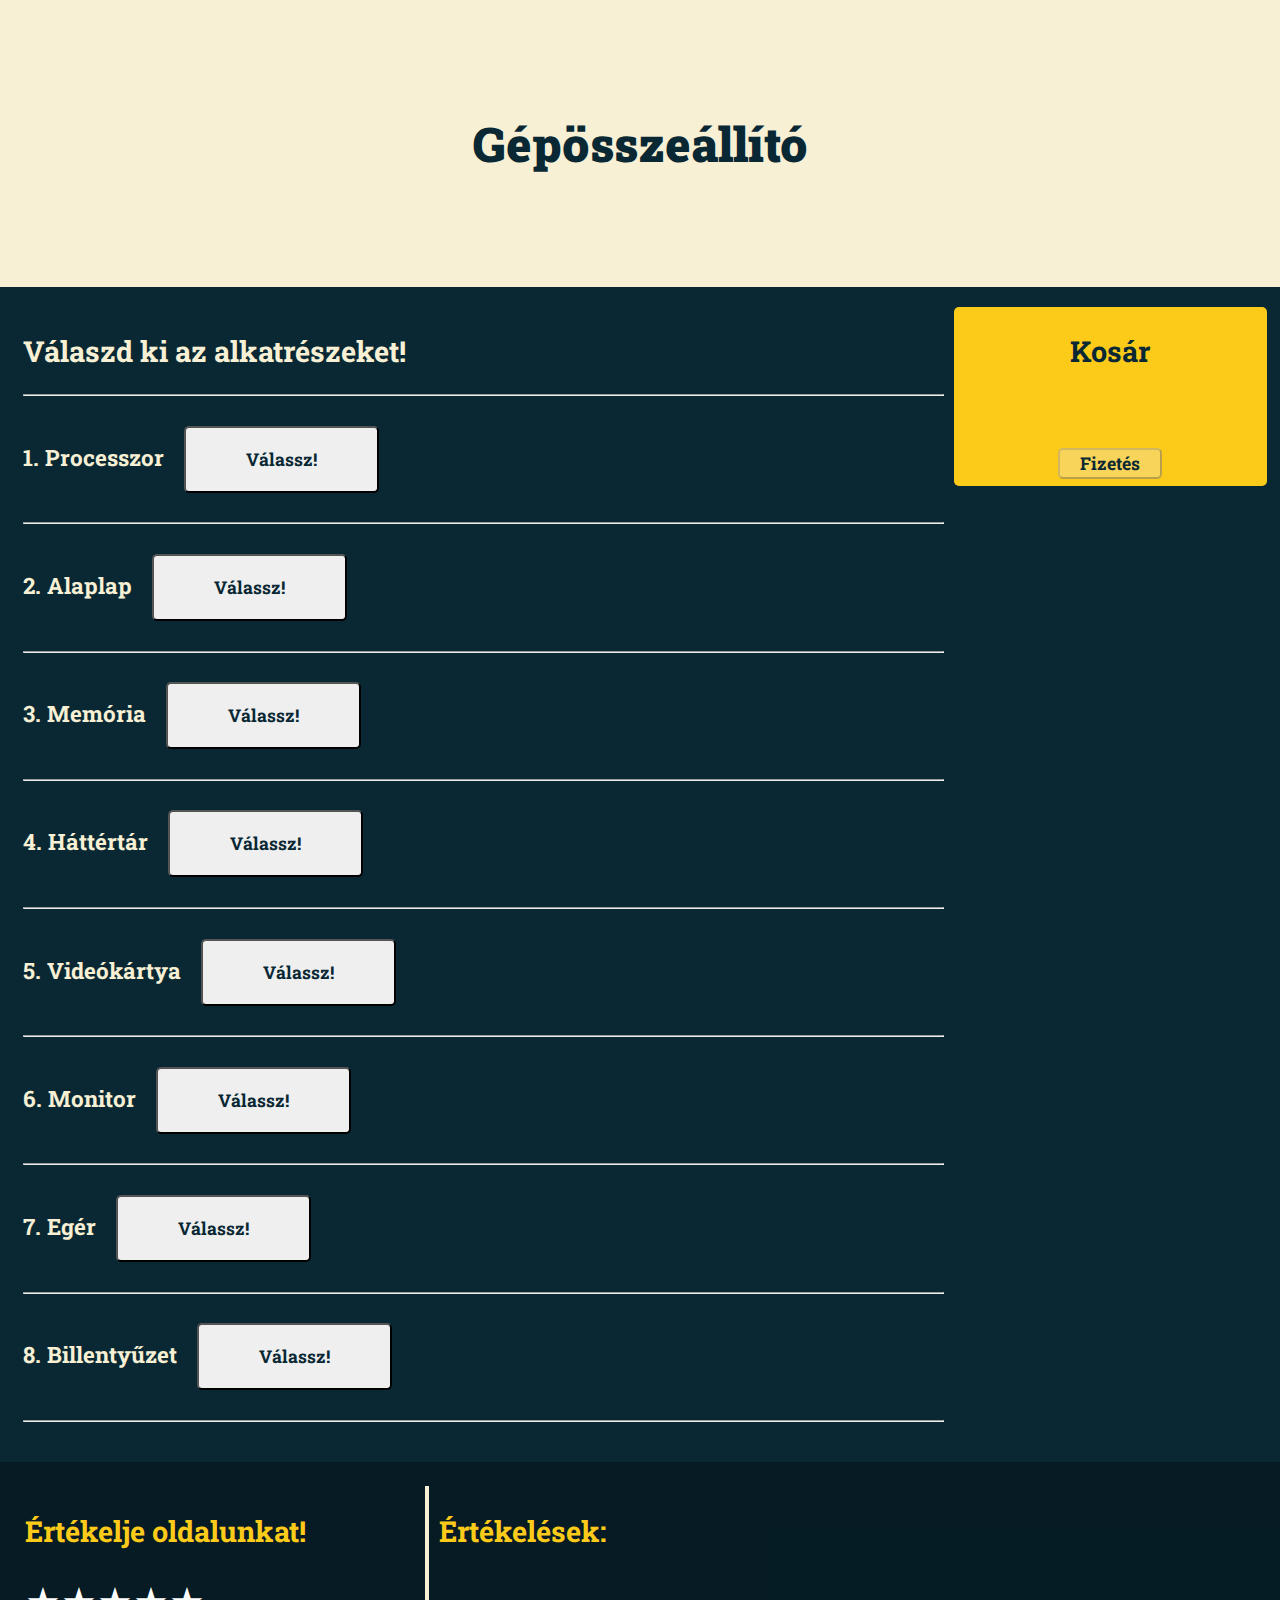
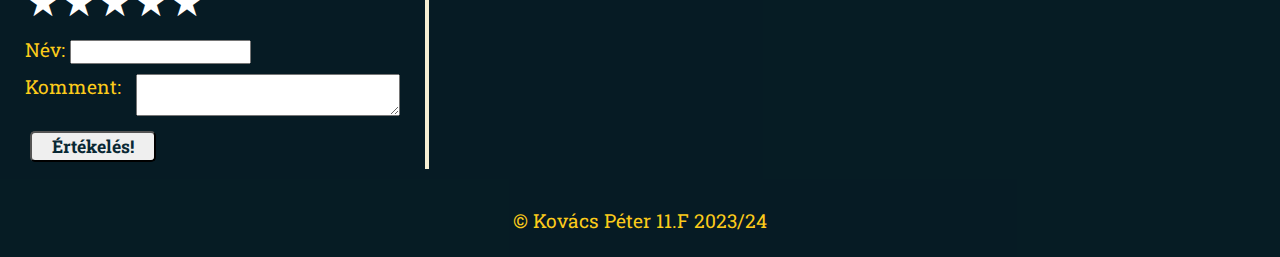
==== commit 362a9ae1: "Weboldal véglegesítése" ====
--- a/Weblap/index.html
+++ b/Weblap/index.html
@@ -30,7 +30,7 @@
           <h2>Válaszd ki az alkatrészeket!</h2>
           <hr>
           <div class="choosable">
-            <h3>1. CPU</h3>
+            <h3>1. Processzor</h3>
               <div class="selectOptions">
                 <input type="button" value="Válassz!" class="dropdownBtn">
               </div>
@@ -44,7 +44,7 @@
           </div>
           <hr>
           <div class="choosable">
-            <h3>3. RAM</h3>
+            <h3>3. Memória</h3>
               <div class="selectOptions">
                 <input type="button" value="Válassz!" class="dropdownBtn">
               </div>
@@ -58,7 +58,7 @@
           </div>
           <hr>
           <div class="choosable">
-            <h3>5.GPU</h3>
+            <h3>5. Videókártya</h3>
               <div class="selectOptions">
                 <input type="button" value="Válassz!" class="dropdownBtn">
               </div>
@@ -117,61 +117,42 @@
     </div>
   </div>
   <footer>
-    <div class="myFooter">
-      <div class="container">
-        <div class="row">
-          <div class="col-6">
-            <h2>Értékelések:</h2>
-            <div class="reviews">
-              <div class="review">
-                <h3>Nagy Jóska: &#9733;&#9733;&#9733;&#9733;</h3>
-                <p><q>Lorem ipsum dolor sit amet consectetur adipisicing elit. Nesciunt, quis. Reiciendis inventore esse laboriosam sequi, quae commodi culpa at corporis rem ut, magnam iusto aspernatur nam eaque maiores deleniti ex?
-                Atque culpa perspiciatis qui recusandae, error voluptates temporibus consequuntur fugit hic minus, consectetur impedit corporis esse in odio ducimus. Quae optio quas possimus est aperiam ratione ipsa quibusdam. Minima, mollitia.</q></p>
-              </div>
-              <div class="review">
-                <h3>Nagy Jóska: &#9733;&#9733;&#9733;&#9733;&#9733;</h3>
-                <p><q>Lorem, ipsum dolor sit amet consectetur adipisicing elit. Obcaecati nesciunt, quia quo perspiciatis totam autem unde at necessitatibus nostrum aperiam, id corporis quod? Consequuntur ex quia cumque odio autem hic.
-                Fuga ducimus debitis sed ut esse magni, vitae recusandae error nihil iure cum. Hic deleniti dolorem sequi ipsam commodi! Expedita ducimus amet sed fugiat, pariatur ipsum minus omnis a eligendi!
-                Nihil blanditiis alias accusamus distinctio magnam numquam porro repellat recusandae libero eveniet voluptatem veritatis esse aliquid adipisci animi, et, culpa sapiente, sint mollitia? Nostrum minus, provident ipsam facilis aspernatur deserunt.
-                Iste doloribus beatae harum maiores repellat, facere natus ad aperiam magnam alias dolor nam rem asperiores ab minus architecto eos ipsam hic numquam? Quasi consequuntur nemo libero veritatis, corrupti quis.
-                Saepe quia ad incidunt voluptate sit itaque! Corrupti perferendis, iusto numquam est quisquam fugit vitae dolores rerum quasi deleniti velit maxime ipsam odio nulla consequuntur facere praesentium! Enim, amet doloremque!</q></p>
-              </div>
-              <div class="review">
-                <h3>Nagy Jóska: &#9733;&#9733;</h3>
-                <p><q>Lorem ipsum dolor sit amet consectetur adipisicing elit. Eligendi maiores quaerat ut ab blanditiis sequi est labore, quam magnam ullam delectus dignissimos qui facere ratione recusandae, aut odio? Suscipit, natus!
-                Expedita dolores sed nihil mollitia, accusantium quisquam deleniti repellendus quis fuga rerum sint, quod, libero similique aut quae repudiandae neque explicabo debitis fugit! Ullam minima ducimus dolorem magnam laudantium fugiat?
-                Illum, ad sint. Sunt amet unde quisquam esse animi at, dicta labore enim repellat accusantium harum facilis rem corrupti earum quidem voluptatum ducimus vero fugit eius optio, quo nihil doloribus.</q></p>
-              </div>
+    <div class="container myFooter">
+      <div class="row">
+        <div class="col-1 rateSide">
+          <h2>Értékelje oldalunkat!</h2>
+          <div class="row normalJustify">
+            <div class="reviewStars">
+              <span data-starNum="5">&#9733;</span>
+              <span data-starNum="4">&#9733;</span>
+              <span data-starNum="3">&#9733;</span>
+              <span data-starNum="2">&#9733;</span>
+              <span data-starNum="1">&#9733;</span>
             </div>
           </div>
-          <div class="verticalDivider"></div>
-          <div class="col-6 rateSide">
-            <h2>Értékelje oldalunkat!</h2>
-            <div class="row normalJustify">
-              <div class="reviewStars">
-                <span>&#9733;</span>
-                <span>&#9733;</span>
-                <span>&#9733;</span>
-                <span>&#9733;</span>
-                <span>&#9733;</span>
-              </div>
-            </div>
-            <div class="row normalJustify">
-              <div class=""><label>Név: <input type="text"></label></div>
-            </div>
-            <div class="row normalJustify">
-              <div><label class="itemsTop">Komment: <textarea name="comment" id="comment" cols="30" rows="2" class="nameInputDiv"></textarea></label></div>
-            </div>
-            <div class="row normalJustify">
-              <div class=""><input type="button" value="Értékelés!" class="purchaseBtn"></div>
-            </div>
+          <div class="row normalJustify">
+            <div class=""><label>Név: <input type="text" id="reviewerName"></label></div>
+          </div>
+          <div class="row normalJustify">
+            <div><label class="itemsTop">Komment: <textarea name="comment" id="comment" cols="30" rows="2" class="nameInputDiv"></textarea></label></div>
+          </div>
+          <div class="row normalJustify">
+            <div class=""><input type="button" value="Értékelés!" class="purchaseBtn reviewBtn"></div>
           </div>
         </div>
-        <div class="centerDiv">
-          <p>&copy; Kovács Péter 11.F 2023/24</p>
+        <div class="verticalDivider"></div>
+        <div class="col-8">
+          <h2>Értékelések:</h2>
+          <div class="reviews">
+            
+          </div>
         </div>
       </div>
+      <div class="centerDiv">
+        <p>&copy; Kovács Péter 11.F 2023/24</p>
+      </div>
     </div>
+
   </footer>
   <script src="looks.js" type="module"></script>
   <script src="apiCalls.js" type="module"></script>
--- a/Weblap/responsive_style.css
+++ b/Weblap/responsive_style.css
@@ -3,6 +3,8 @@
     max-width: 98%;
     margin: 0 auto;
     height: 100%;
+    min-width: 0;
+    min-height: 0;
 }
 
 .row
@@ -12,6 +14,8 @@
     justify-content: space-between;
     margin: 1em 0;
     flex-wrap: nowrap;
+    min-width: 0;
+    min-height: 0;
 }
 
 .normalJustify
@@ -41,6 +45,8 @@
     align-items: center;
     margin: 0 15px;
     width: 100%;
+    min-width: 0;
+    min-height: 0;
 }
 
 .cartElement
@@ -112,6 +118,21 @@
 {
     box-sizing: border-box;
     padding: 2px 10px;
+}
+
+.paymentChoose div
+{
+    display: block;
+    user-select: none;
+    font-size: 0.85em;
+
+}
+.payDiv .col-6
+{
+    display: flex;
+    flex-direction: column;
+    align-items: center;
+    font-size: 1.3em;
 }
 
 
@@ -132,16 +153,38 @@
     border-radius: 5px;
     width: 10px;
 }
-::-webkit-scrollbar-track {
+::-webkit-scrollbar-track 
+{
     box-shadow: inset 0 0 5px grey;
     border-radius: 10px;
-    }
+}
     
 /* Handle */
-::-webkit-scrollbar-thumb {
-background: #F7F0D4;
-border-radius: 10px;
-border: 1px solid black;
+::-webkit-scrollbar-thumb 
+{
+    background: #F7F0D4;
+    border-radius: 10px;
+    border: 1px solid black;
+}
+
+.reviews
+{
+    column-count: 3;
+    column-gap: 5px;
+}
+
+.review
+{
+    display: inline-block;
+    width: 90%;
+}
+
+.choosableOptions
+{
+    height: 80%;
+    overflow: auto;
+    min-width: 0;
+    min-height: 0;
 }
 
 
@@ -163,8 +206,35 @@
     {
         margin: 10px 0px;
     }
-}
-
-@media screen and (max-width: 992px) {
-    
-}
+    .reviews
+    {
+        column-count: 1;
+        column-gap: 5px;
+    }
+}
+
+@media screen and (max-width: 1604px) {
+    .reviews
+    {
+        column-count: 2;
+        column-gap: 5px;
+    }
+}
+@media screen and (max-width: 1216px) {
+    .reviews
+    {
+        column-count: 1;
+        column-gap: 5px;
+    }
+}
+@media screen and (max-width: 1110px) {
+    .myFooter .row
+    {
+        flex-direction: column;
+        height: fit-content;
+    }
+    .myFooter .col-1, .myFooter .col-2, .myFooter .col-3, .myFooter .col-4, .myFooter .col-5, .myFooter .col-6, .myFooter .col-7, .myFooter .col-8, .myFooter .col-9, .myFooter .col-10, .myFooter .col-11, .myFooter .col-12
+    {
+        flex: 1 0 100%;
+    }
+}
--- a/Weblap/main_style.css
+++ b/Weblap/main_style.css
@@ -305,6 +305,16 @@
   font-size: 1.1rem;
   color: var(--color-5);
 }
+.finalPay
+{
+  margin: 30px;
+  padding: 10px 30px;
+  font-weight: bold;
+  border-radius: 5px;
+  font-family: myFont;
+  font-size: 1.4rem;
+  color: var(--color-5);
+}
 
 .centerDiv
 {
@@ -362,6 +372,7 @@
   border-radius: 5px;
   padding: 0px 10px;
   margin: 10px;
+  background-color: rgba(194, 20, 96, 0.5);
 }
 
 .review p 
